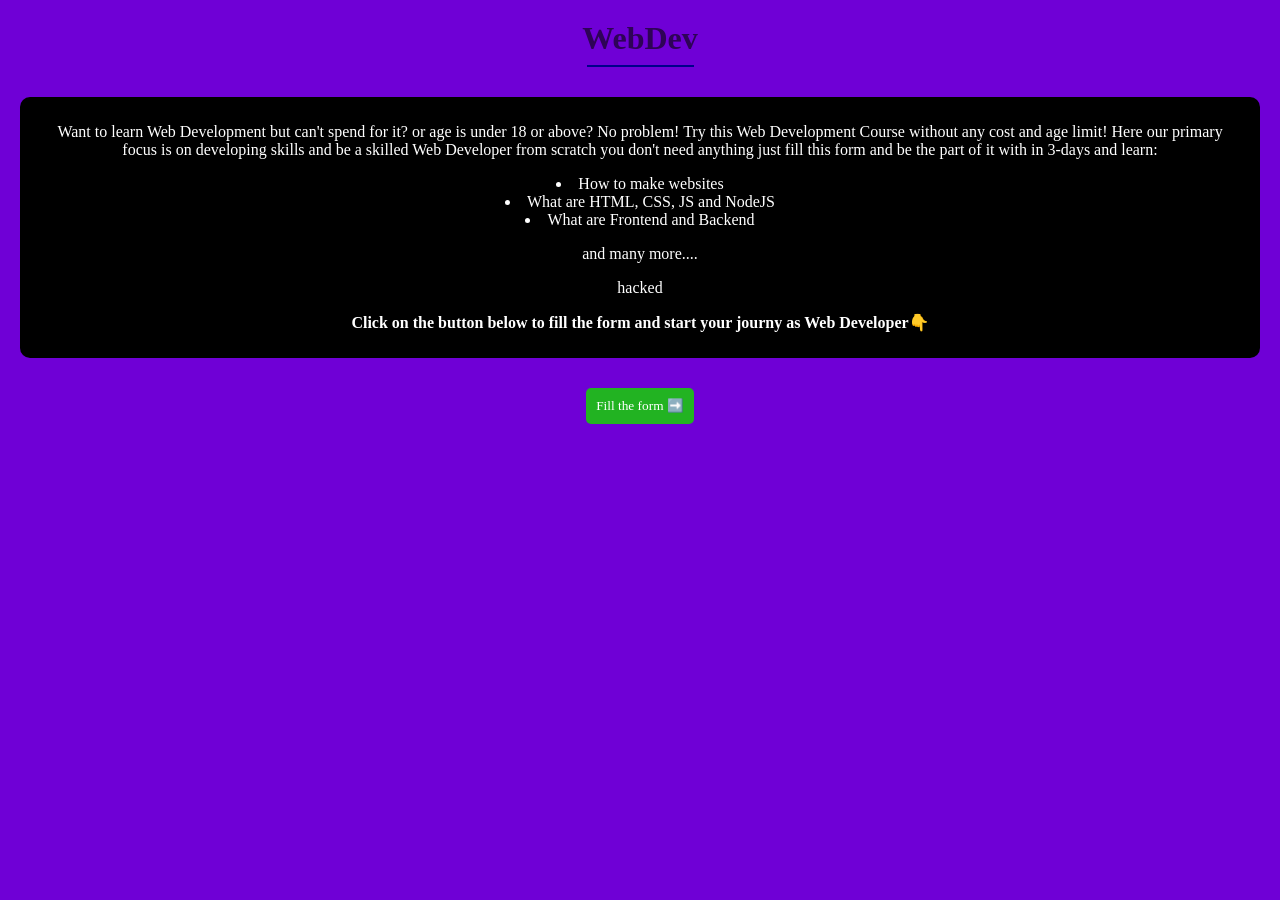
==== index.html @ 38305377 "check" ====
<html lang="en">
<head>
    <meta charset="UTF-8">
    <meta name="viewport" content="width=device-width, initial-scale=1.0">
    <title>WebDev Course</title>
    <link rel="stylesheet" href="style.css">
    <script src="main.js"></script>
</head>
<body>
    <h1 id="h1">WebDev</h1>
    <hr width="105px" color="darkblue">
    <div id="pr1">
        <p>Want to learn Web Development but can't spend for it? or age is under 18 or above? No problem! Try this Web Development Course without any cost and age limit! Here our primary focus is on developing skills and be a skilled Web Developer from scratch you don't need anything just fill this form and be the part of it with in 3-days and learn:</p>
        <li>How to make websites</li>
        <li>What are HTML, CSS, JS and NodeJS</li> 
        <li>What are Frontend and Backend</li>
        <p>and many more....</p>
        <p>hacked</p>
        <p><b>Click on the button below to fill the form and start your journy as Web Developer👇</b></p>
    </div>
    <button onclick="redirect()" id="redirect">Fill the form ➡️</button>
</body>
</html>
---- style.css ----
body{
    background-color: rgb(111, 0, 214);
    margin: 0px;
    padding: 20px;
    text-align: center;
}
#h1{
    color: rgb(46, 3, 87);
    margin: 0px;
}
#pr1{
    font-family: cursive;
    color: white;
    background-color: black;
    margin: 30px auto;
    padding: 10px 20px;
    border-radius: 10px;
}
#redirect{
    border: none;
    font-family: cursive;
    border-radius: 5px;
    padding: 10px;
    background-color: rgb(34, 179, 34);
    color: white;
}
#redirect:hover{
    box-shadow: 0px 0px 10px black;
}
.inp{
    margin-bottom: 30px;
    padding: 8px;
    border-radius: 10px;
    border: none;
}
#name{
    margin-top: 30px;
}
#pr2{
    font-family: cursive;
    color: white;
    background-color: rgba(255, 255, 255, 0.2);
    margin: 30px auto;
    padding: 10px 20px;
    border-radius: 10px;
    box-shadow: 0px 0px 10px rgba(0, 0, 0, 0.2);
    width: 200px;
}
#submit{
    margin-bottom: 30px;
    background-color: rgb(34, 179, 34);
    border: none;
    border-radius: 5px;
    padding: 10px;
    color: white;
}
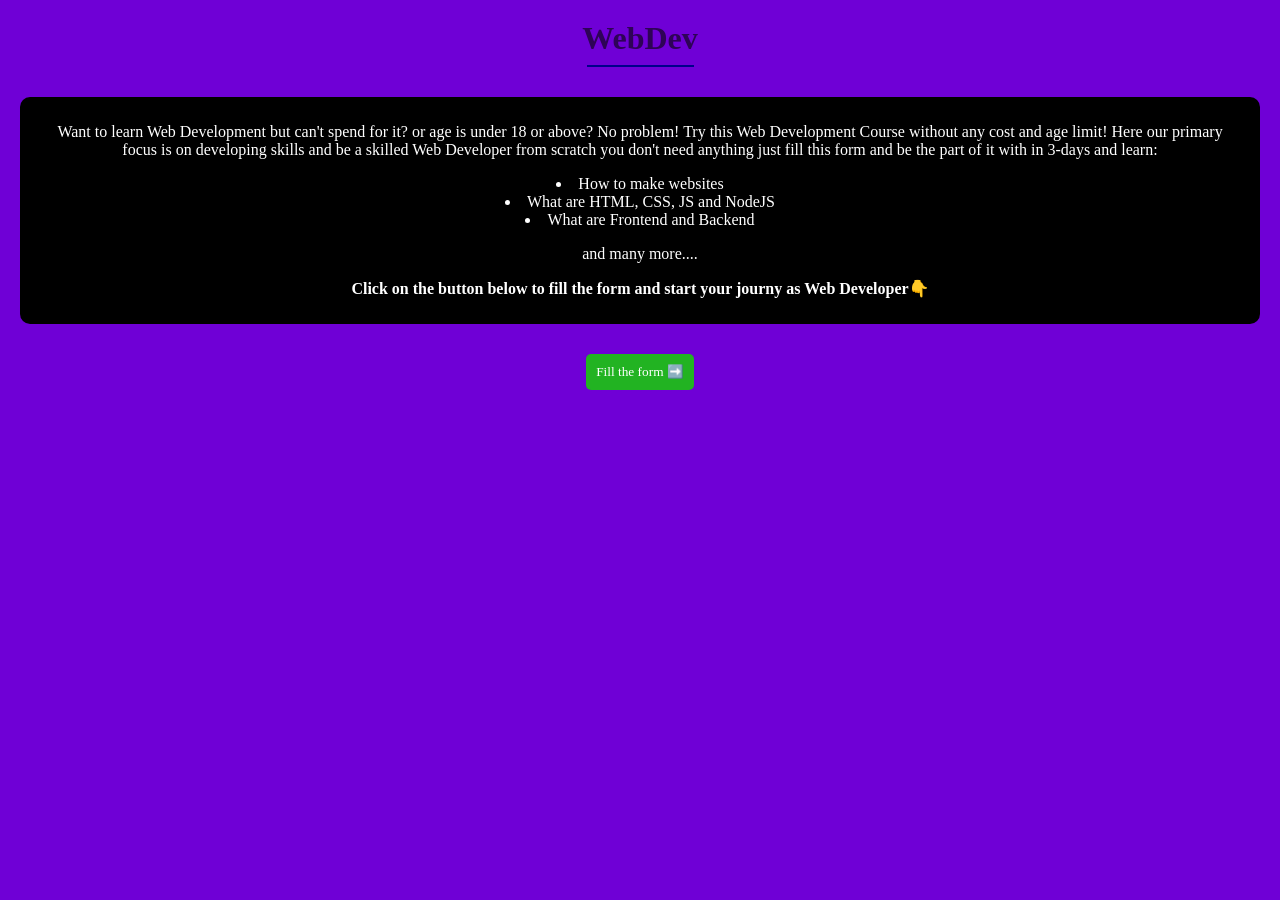
==== commit e37cbd4f: "check done" ====
--- a/index.html
+++ b/index.html
@@ -15,7 +15,6 @@
         <li>What are HTML, CSS, JS and NodeJS</li> 
         <li>What are Frontend and Backend</li>
         <p>and many more....</p>
-        <p>hacked</p>
         <p><b>Click on the button below to fill the form and start your journy as Web Developer👇</b></p>
     </div>
     <button onclick="redirect()" id="redirect">Fill the form ➡️</button>
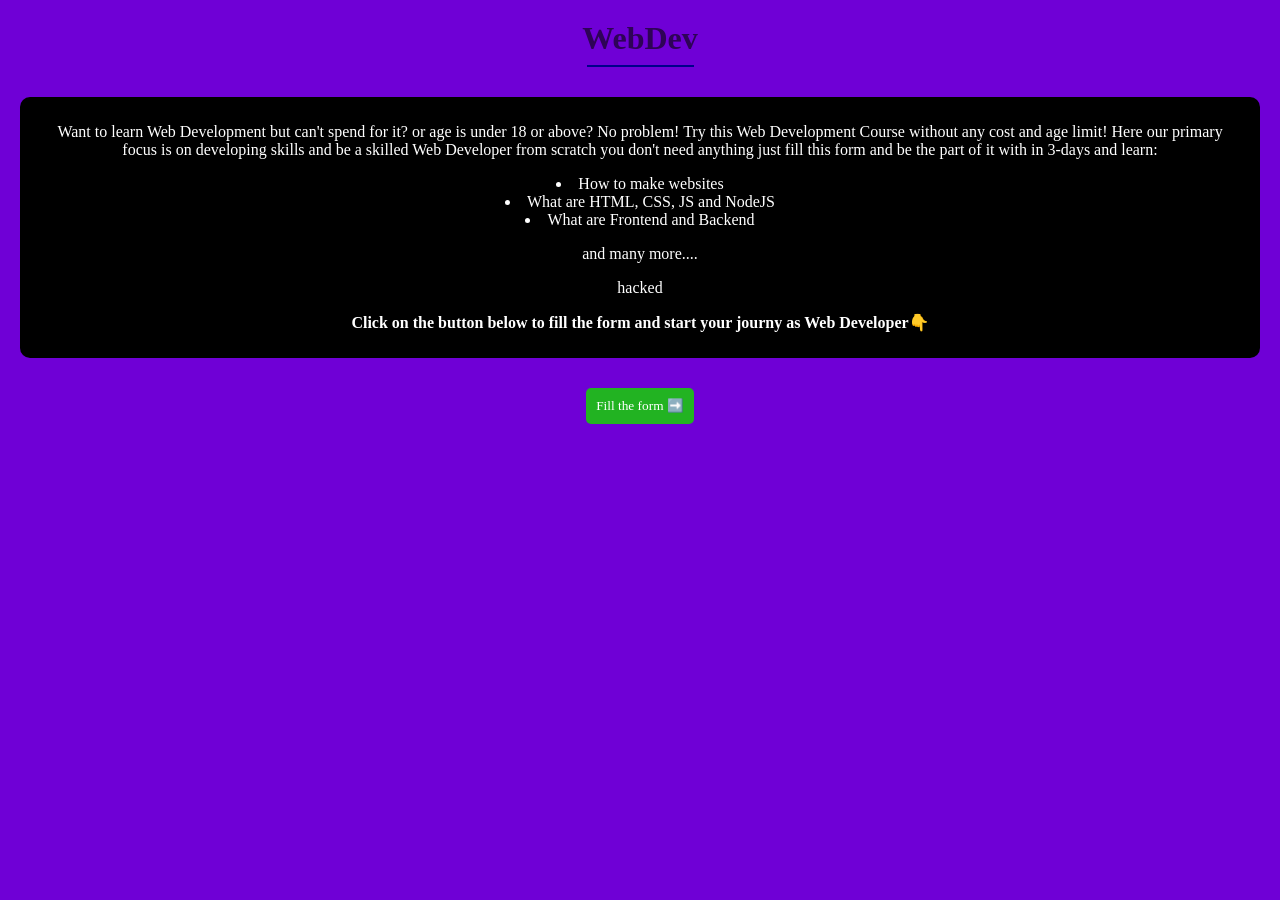
==== commit fcf1e868: "check again" ====
--- a/index.html
+++ b/index.html
@@ -15,6 +15,7 @@
         <li>What are HTML, CSS, JS and NodeJS</li> 
         <li>What are Frontend and Backend</li>
         <p>and many more....</p>
+        <p>hacked</p>
         <p><b>Click on the button below to fill the form and start your journy as Web Developer👇</b></p>
     </div>
     <button onclick="redirect()" id="redirect">Fill the form ➡️</button>
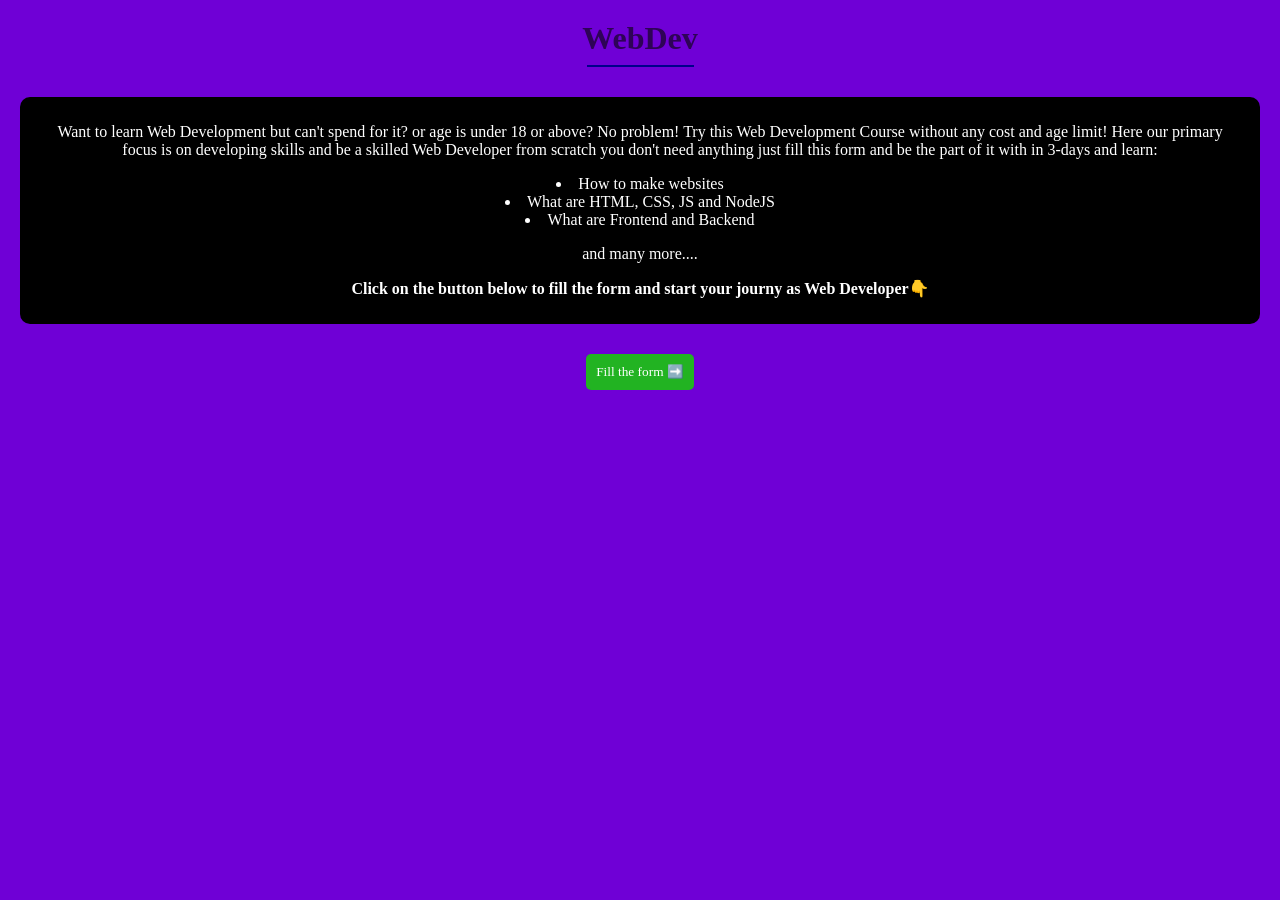
==== commit e509c4bc: "check again done" ====
--- a/index.html
+++ b/index.html
@@ -15,7 +15,6 @@
         <li>What are HTML, CSS, JS and NodeJS</li> 
         <li>What are Frontend and Backend</li>
         <p>and many more....</p>
-        <p>hacked</p>
         <p><b>Click on the button below to fill the form and start your journy as Web Developer👇</b></p>
     </div>
     <button onclick="redirect()" id="redirect">Fill the form ➡️</button>
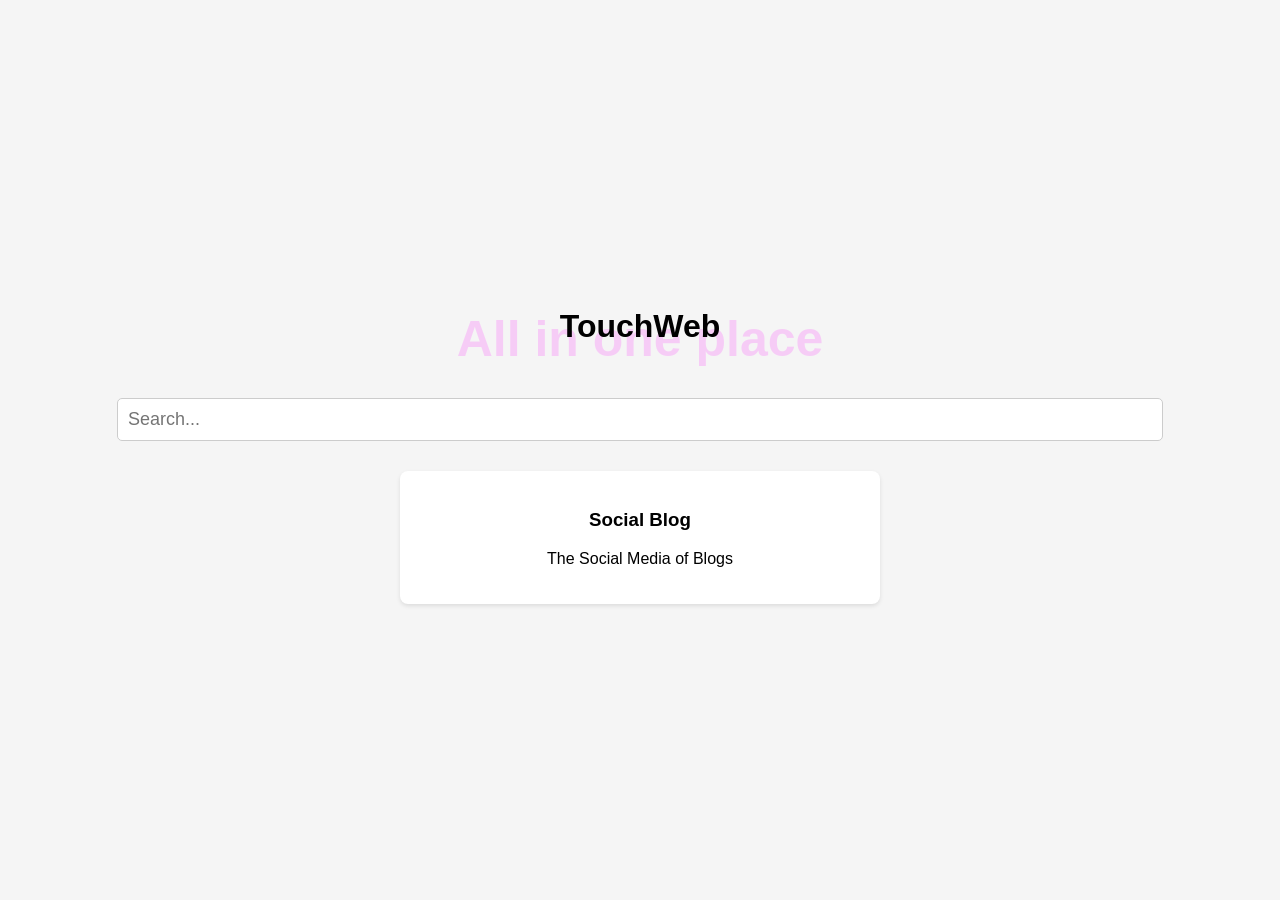
==== commit 4f22be20: "test" ====
--- a/index.html
+++ b/index.html
@@ -1,22 +1,25 @@
-<html lang="en">
-<head>
-    <meta charset="UTF-8">
-    <meta name="viewport" content="width=device-width, initial-scale=1.0">
-    <title>WebDev Course</title>
-    <link rel="stylesheet" href="style.css">
-    <script src="main.js"></script>
-</head>
-<body>
-    <h1 id="h1">WebDev</h1>
-    <hr width="105px" color="darkblue">
-    <div id="pr1">
-        <p>Want to learn Web Development but can't spend for it? or age is under 18 or above? No problem! Try this Web Development Course without any cost and age limit! Here our primary focus is on developing skills and be a skilled Web Developer from scratch you don't need anything just fill this form and be the part of it with in 3-days and learn:</p>
-        <li>How to make websites</li>
-        <li>What are HTML, CSS, JS and NodeJS</li> 
-        <li>What are Frontend and Backend</li>
-        <p>and many more....</p>
-        <p><b>Click on the button below to fill the form and start your journy as Web Developer👇</b></p>
-    </div>
-    <button onclick="redirect()" id="redirect">Fill the form ➡️</button>
-</body>
-</html>+<!DOCTYPE html>
+<html lang="en">
+<head>
+    <meta charset="UTF-8">
+    <meta name="viewport" content="width=device-width, initial-scale=1.0">
+    <title>Simple Search Page</title>
+    <link rel="stylesheet" href="style.css">
+    <script src="main.js"></script>
+</head>
+<body>
+    <h1>TouchWeb</h1>
+    <b>All in one place</b>
+
+    <!-- Search Bar -->
+    <input type="text" id="search-bar" placeholder="Search..." onkeyup="filterTopics()" />
+
+    <!-- Options -->
+    <div class="options-container">
+        <div class="option" onclick='gotoweb("Social Blog")'>
+            <h3>Social Blog</h3>
+            <p>The Social Media of Blogs</p>
+        </div>
+    </div>
+</body>
+</html>
--- a/style.css
+++ b/style.css
@@ -1,56 +1,55 @@
-body{
-    background-color: rgb(111, 0, 214);
-    margin: 0px;
-    padding: 20px;
-    text-align: center;
-}
-#h1{
-    color: rgb(46, 3, 87);
-    margin: 0px;
-}
-#pr1{
-    font-family: cursive;
-    color: white;
-    background-color: black;
-    margin: 30px auto;
-    padding: 10px 20px;
-    border-radius: 10px;
-}
-#redirect{
-    border: none;
-    font-family: cursive;
-    border-radius: 5px;
-    padding: 10px;
-    background-color: rgb(34, 179, 34);
-    color: white;
-}
-#redirect:hover{
-    box-shadow: 0px 0px 10px black;
-}
-.inp{
-    margin-bottom: 30px;
-    padding: 8px;
-    border-radius: 10px;
-    border: none;
-}
-#name{
-    margin-top: 30px;
-}
-#pr2{
-    font-family: cursive;
-    color: white;
-    background-color: rgba(255, 255, 255, 0.2);
-    margin: 30px auto;
-    padding: 10px 20px;
-    border-radius: 10px;
-    box-shadow: 0px 0px 10px rgba(0, 0, 0, 0.2);
-    width: 200px;
-}
-#submit{
-    margin-bottom: 30px;
-    background-color: rgb(34, 179, 34);
-    border: none;
-    border-radius: 5px;
-    padding: 10px;
-    color: white;
+body {
+    font-family: Arial, sans-serif;
+    margin: 0;
+    padding: 0;
+    background-color: #f5f5f5;
+    display: flex;
+    justify-content: center;
+    align-items: center;
+    height: 100vh;
+    flex-direction: column;
+}
+
+#search-bar {
+    width: 80%;
+    padding: 10px;
+    font-size: 18px;
+    border: 1px solid #ccc;
+    border-radius: 5px;
+}
+
+.options-container {
+    display: flex;
+    justify-content: center;
+    margin-top: 20px;
+    gap: 30px;
+    width: 100%;
+    max-width: 500px;
+    flex-wrap: wrap;
+}
+
+.option {
+    background-color: #ffffff;
+    padding: 20px;
+    border-radius: 8px;
+    box-shadow: 0 2px 4px rgba(0,0,0,0.1);
+    cursor: pointer;
+    text-align: center;
+    flex: 1 0 200px;
+    margin: 10px;
+}
+
+.option:hover {
+    background-color: #f0f0f0;
+}
+h1{
+    margin-bottom: 0px;
+    z-index: 1;
+}
+b{
+    margin-bottom: 30px;
+    z-index: 0;
+    margin-top: -35px;
+    color: rgba(255, 0, 255, 0.164);
+    font-size: 50px;
 }
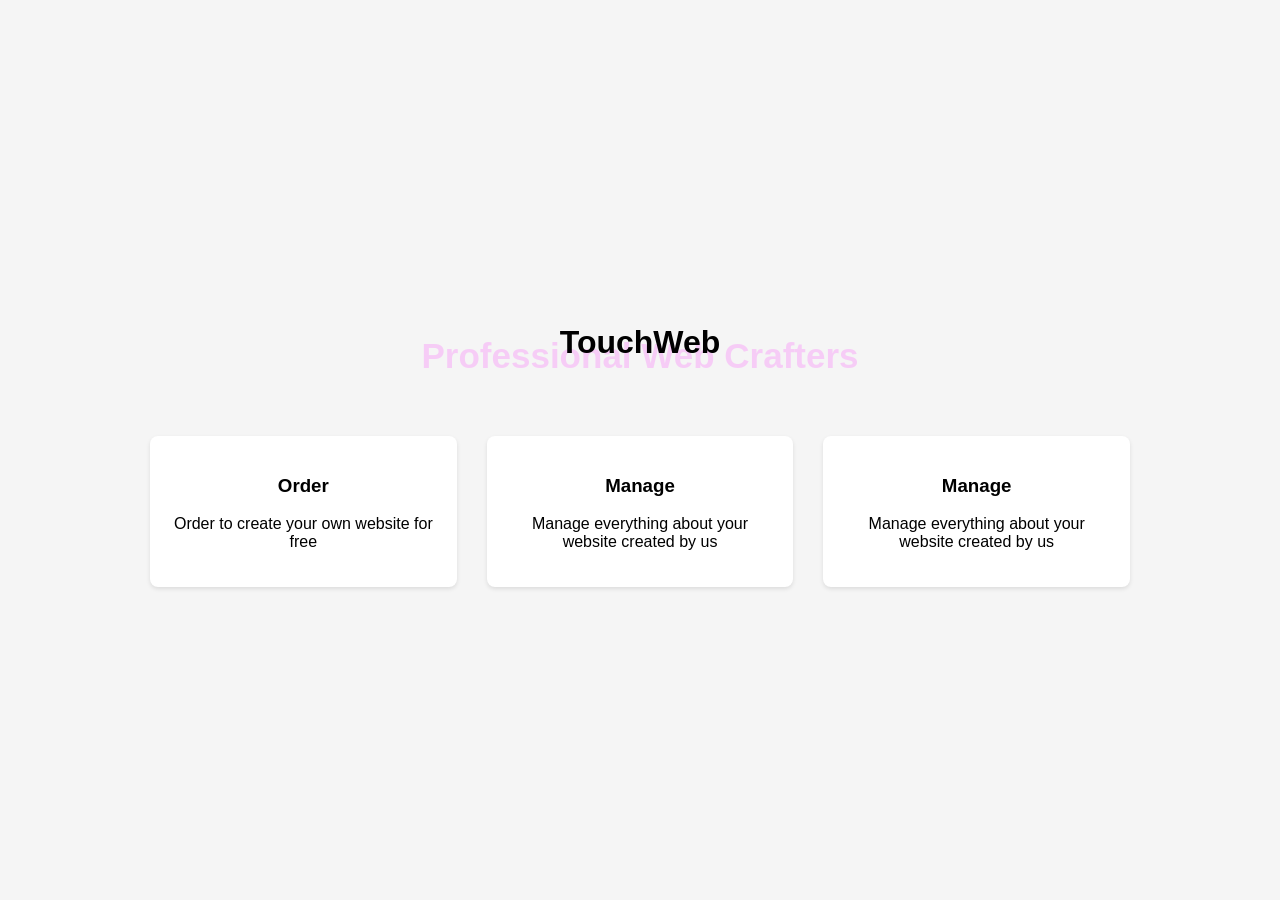
==== commit 8f6ae338: "new up" ====
--- a/index.html
+++ b/index.html
@@ -8,17 +8,23 @@
     <script src="main.js"></script>
 </head>
 <body>
+    <!-- Title -->
     <h1>TouchWeb</h1>
-    <b>All in one place</b>
-
-    <!-- Search Bar -->
-    <input type="text" id="search-bar" placeholder="Search..." onkeyup="filterTopics()" />
+    <b>Professional Web Crafters</b>
 
     <!-- Options -->
     <div class="options-container">
         <div class="option" onclick='gotoweb("Social Blog")'>
-            <h3>Social Blog</h3>
-            <p>The Social Media of Blogs</p>
+            <h3>Order</h3>
+            <p>Order to create  your own website for free</p>
+        </div>
+        <div class="option" onclick='gotoweb("Social Blog")'>
+            <h3>Manage</h3>
+            <p>Manage everything about your website created by us</p>
+        </div>
+        <div class="option" onclick='gotoweb("Social Blog")'>
+            <h3>Manage</h3>
+            <p>Manage everything about your website created by us</p>
         </div>
     </div>
 </body>
--- a/style.css
+++ b/style.css
@@ -22,20 +22,22 @@
     display: flex;
     justify-content: center;
     margin-top: 20px;
-    gap: 30px;
     width: 100%;
-    max-width: 500px;
+    max-width: 1000px;
     flex-wrap: wrap;
+    gap: 10px;
 }
 
 .option {
     background-color: #ffffff;
     padding: 20px;
     border-radius: 8px;
-    box-shadow: 0 2px 4px rgba(0,0,0,0.1);
+    box-shadow: 0 2px 4px rgba(0, 0, 0, 0.1);
     cursor: pointer;
     text-align: center;
-    flex: 1 0 200px;
+    flex: 1 1 200px; 
+    min-width: 200px;
+    max-width: 300px;
     margin: 10px;
 }
 
@@ -49,7 +51,7 @@
 b{
     margin-bottom: 30px;
     z-index: 0;
-    margin-top: -35px;
+    margin-top: -25px;
     color: rgba(255, 0, 255, 0.164);
-    font-size: 50px;
+    font-size: 35px;
 }
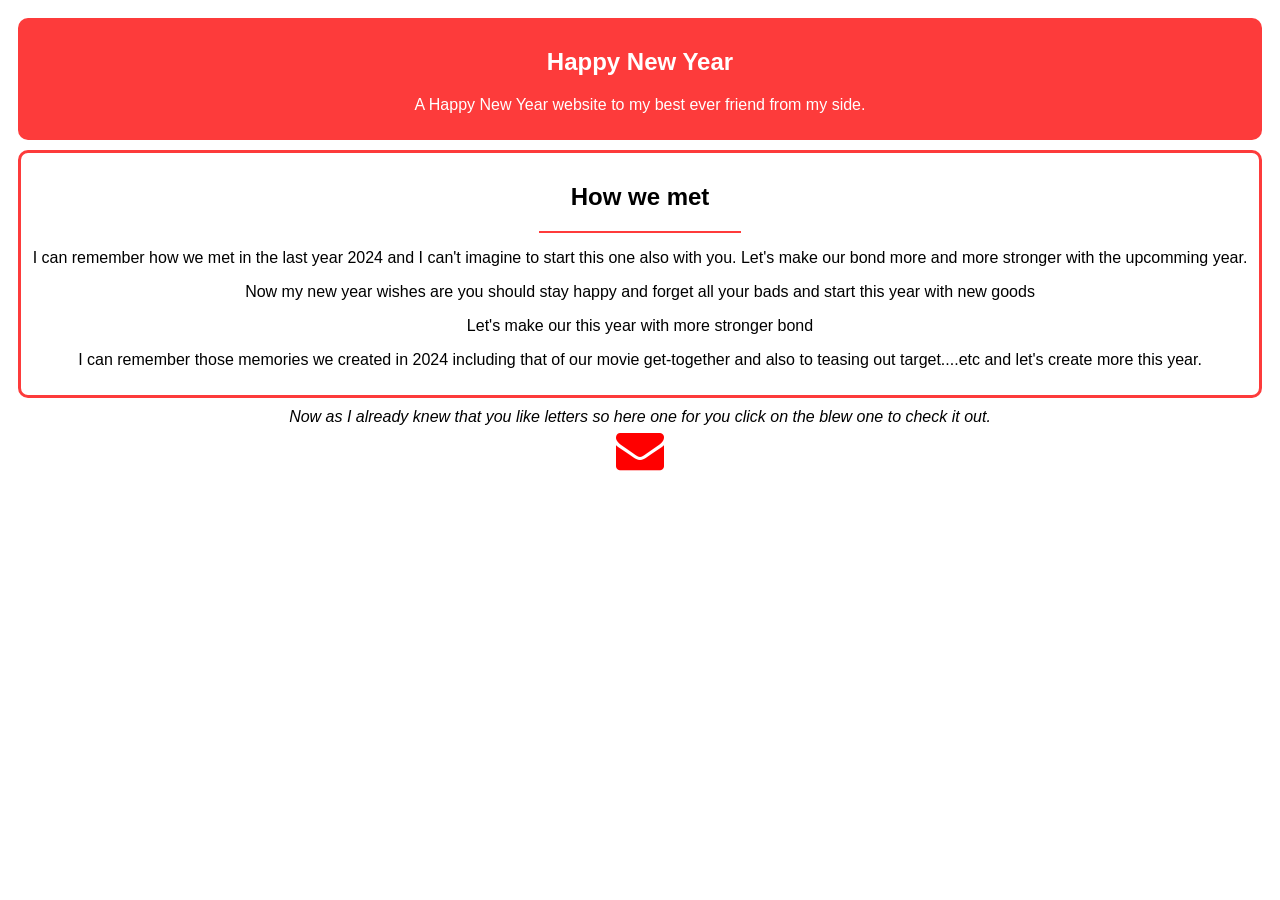
==== commit f7893718: "donr" ====
--- a/index.html
+++ b/index.html
@@ -1,31 +1,34 @@
-<!DOCTYPE html>
 <html lang="en">
 <head>
     <meta charset="UTF-8">
     <meta name="viewport" content="width=device-width, initial-scale=1.0">
-    <title>Simple Search Page</title>
     <link rel="stylesheet" href="style.css">
+    <link rel="stylesheet" href="https://cdnjs.cloudflare.com/ajax/libs/font-awesome/4.7.0/css/font-awesome.min.css">
     <script src="main.js"></script>
+    <title>Document</title>
 </head>
 <body>
-    <!-- Title -->
-    <h1>TouchWeb</h1>
-    <b>Professional Web Crafters</b>
-
-    <!-- Options -->
-    <div class="options-container">
-        <div class="option" onclick='gotoweb("Social Blog")'>
-            <h3>Order</h3>
-            <p>Order to create  your own website for free</p>
-        </div>
-        <div class="option" onclick='gotoweb("Social Blog")'>
-            <h3>Manage</h3>
-            <p>Manage everything about your website created by us</p>
-        </div>
-        <div class="option" onclick='gotoweb("Social Blog")'>
-            <h3>Manage</h3>
-            <p>Manage everything about your website created by us</p>
+    <div class="hpy">
+        <h2>Happy New Year</h2>
+        <p>A Happy New Year website to my best ever friend from my side.</p>
+    </div>
+    <div class="hpy2">
+        <h2>How we met</h2>
+        <hr width="200px" color="#FF3B3B">
+        <p>I can remember how we met in the last year 2024 and I can't imagine to start this one also with you. Let's make our bond more and more stronger with the upcomming year.</p>
+        <p>Now my new year wishes are you should stay happy and forget all your bads and start this year with new goods</p>
+        <p>Let's make our this year with more stronger bond</p>
+        <p>I can remember those memories we created in 2024 including that of our movie get-together and also to teasing out target....etc and let's create more this year.</p>
+    </div>
+    <i>Now as I already knew that you like letters so here one for you click on the blew one to check it out.</i>
+    <br>
+    <i class="fa fa-envelope" style="font-size:48px;color:red" onclick="letter()"></i>
+    <div id="lettercont">
+        <div class="letter">
+            <p>Happy New Year to my amazing, caring, and understanding friend!</p>
+            <p>As we step into a brand-new year, I can’t help but reflect on how much this year has meant to me—especially because it brought us together. From being classmates to becoming such strong, inseparable friends, I’m grateful for every moment we've shared. You’ve been such a special part of my life, and I truly appreciate everything you are. Your care, understanding, and the way you always have my back mean more than words can express. I’ll never forget that movie get-together we had—it was one of the best memories of the year! The laughter, the fun, and the bond we shared that day made me realize just how lucky I am to have you in my life. The way we tease "Target" will always bring a smile to my face, but what matters most is the incredible friendship we’ve built and the special connection we have. As we move into this new year, I want nothing more than for our bond to grow even stronger, deeper, and never-ending. You’re someone who makes my life brighter just by being in it, and I can't wait for all the adventures and moments we’ll share in the future. Thank you for being you, for your care, and for making my life better every single day. Here’s to an amazing year ahead with you by my side. Happy New Year, my dear friend. Let's make it unforgettable, just like the memories we've already made!
+                Again from my bottom of my heart a very big HAPPY NEW YEAR... Love you Taran</p>
         </div>
     </div>
 </body>
-</html>
+</html>
--- a/style.css
+++ b/style.css
@@ -1,57 +1,40 @@
-body {
-    font-family: Arial, sans-serif;
-    margin: 0;
-    padding: 0;
-    background-color: #f5f5f5;
-    display: flex;
+body{
+    font-family: Arial, Helvetica, sans-serif;
+    text-align: center;
+    padding: 10px;
+}
+.hpy{
+    background-color: rgb(253, 59, 59);
+    padding: 10px;
+    border-radius: 10px;
+    color: white;
+    margin-bottom: 10px;
+}
+.hpy2{
+    border: 3px solid rgb(253, 59, 59);
+    border-radius: 10px;
+    padding: 10px;
+    margin-bottom: 10px;
+}
+#lettercont{
+    backdrop-filter: blur(5px);
+    height: 100%;
+    width: 100%;
+    position: absolute;
+    top: 0px;
+    left: 0px;
+    z-index: 10000;
+    display: none;
     justify-content: center;
     align-items: center;
-    height: 100vh;
-    flex-direction: column;
 }
-
-#search-bar {
+.letter{
+    background-color: white;
+    height: 85%;
     width: 80%;
-    padding: 10px;
-    font-size: 18px;
-    border: 1px solid #ccc;
-    border-radius: 5px;
+    border-radius: 10px;
+    padding: 20px;
 }
-
-.options-container {
-    display: flex;
-    justify-content: center;
-    margin-top: 20px;
-    width: 100%;
-    max-width: 1000px;
-    flex-wrap: wrap;
-    gap: 10px;
-}
-
-.option {
-    background-color: #ffffff;
-    padding: 20px;
-    border-radius: 8px;
-    box-shadow: 0 2px 4px rgba(0, 0, 0, 0.1);
-    cursor: pointer;
-    text-align: center;
-    flex: 1 1 200px; 
-    min-width: 200px;
-    max-width: 300px;
-    margin: 10px;
-}
-
-.option:hover {
-    background-color: #f0f0f0;
-}
-h1{
-    margin-bottom: 0px;
-    z-index: 1;
-}
-b{
-    margin-bottom: 30px;
-    z-index: 0;
-    margin-top: -25px;
-    color: rgba(255, 0, 255, 0.164);
-    font-size: 35px;
+.letter p{
+    margin: 0px;
 }
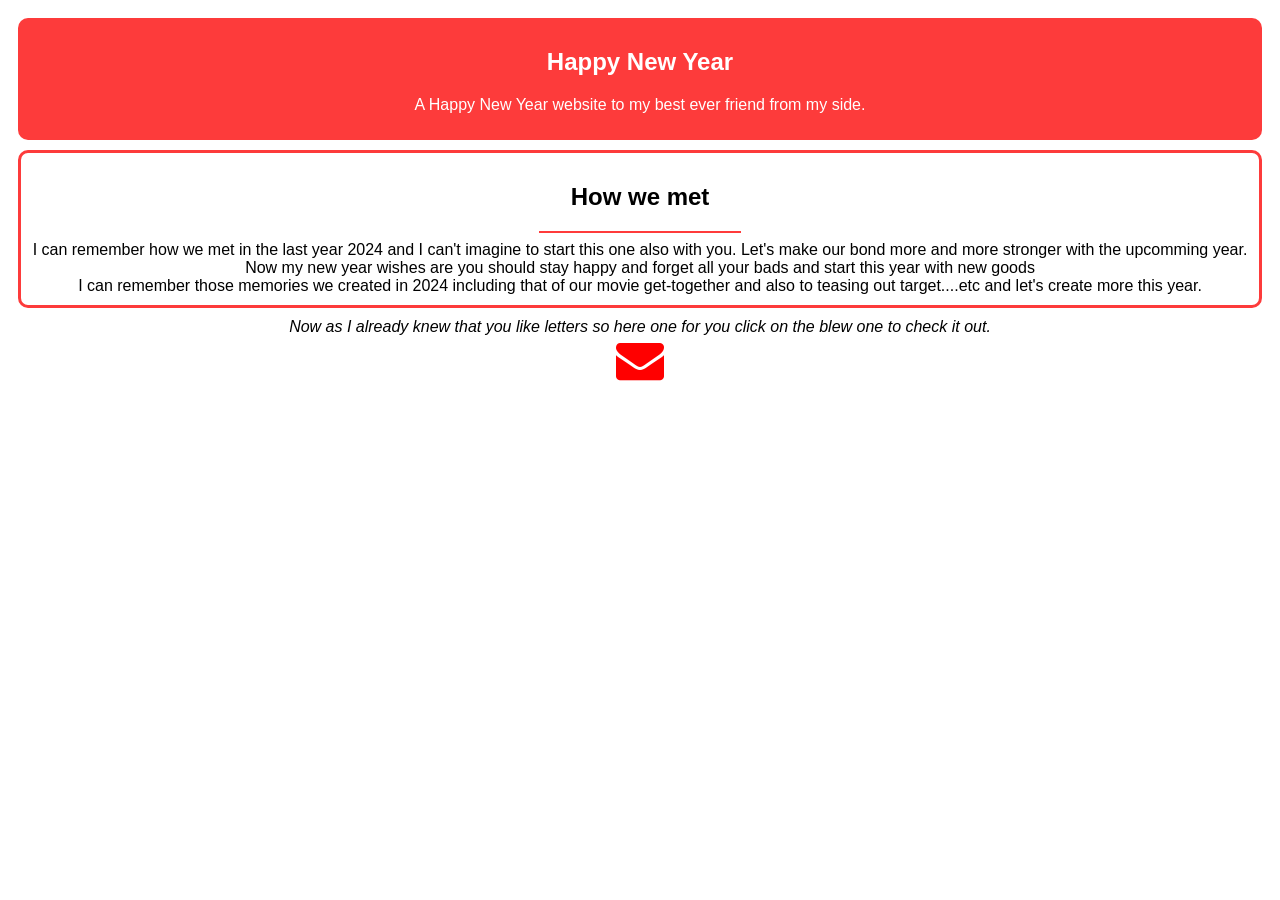
==== commit 15e68e0d: "up" ====
--- a/index.html
+++ b/index.html
@@ -17,7 +17,6 @@
         <hr width="200px" color="#FF3B3B">
         <p>I can remember how we met in the last year 2024 and I can't imagine to start this one also with you. Let's make our bond more and more stronger with the upcomming year.</p>
         <p>Now my new year wishes are you should stay happy and forget all your bads and start this year with new goods</p>
-        <p>Let's make our this year with more stronger bond</p>
         <p>I can remember those memories we created in 2024 including that of our movie get-together and also to teasing out target....etc and let's create more this year.</p>
     </div>
     <i>Now as I already knew that you like letters so here one for you click on the blew one to check it out.</i>
@@ -26,8 +25,14 @@
     <div id="lettercont">
         <div class="letter">
             <p>Happy New Year to my amazing, caring, and understanding friend!</p>
+            <br>
             <p>As we step into a brand-new year, I can’t help but reflect on how much this year has meant to me—especially because it brought us together. From being classmates to becoming such strong, inseparable friends, I’m grateful for every moment we've shared. You’ve been such a special part of my life, and I truly appreciate everything you are. Your care, understanding, and the way you always have my back mean more than words can express. I’ll never forget that movie get-together we had—it was one of the best memories of the year! The laughter, the fun, and the bond we shared that day made me realize just how lucky I am to have you in my life. The way we tease "Target" will always bring a smile to my face, but what matters most is the incredible friendship we’ve built and the special connection we have. As we move into this new year, I want nothing more than for our bond to grow even stronger, deeper, and never-ending. You’re someone who makes my life brighter just by being in it, and I can't wait for all the adventures and moments we’ll share in the future. Thank you for being you, for your care, and for making my life better every single day. Here’s to an amazing year ahead with you by my side. Happy New Year, my dear friend. Let's make it unforgettable, just like the memories we've already made!
                 Again from my bottom of my heart a very big HAPPY NEW YEAR... Love you Taran</p>
+                <br>
+            <p> to, my bro</p>
+            <p>Taran</p>
+            <p>from, your saheli</p>
+            <p>Kunal</p>
         </div>
     </div>
 </body>
--- a/style.css
+++ b/style.css
@@ -16,6 +16,9 @@
     padding: 10px;
     margin-bottom: 10px;
 }
+.hpy2 p{
+    margin: 0px;
+}
 #lettercont{
     backdrop-filter: blur(5px);
     height: 100%;
@@ -30,10 +33,15 @@
 }
 .letter{
     background-color: white;
-    height: 85%;
-    width: 80%;
+    height: 75%;
+    width: 70%;
     border-radius: 10px;
     padding: 20px;
+    overflow-x: hidden;
+    overflow-y: auto;
+    text-align: left;
+    box-shadow: 0px 0px 50px rgba(75, 74, 74, 0.829);
+    z-index: 10005;
 }
 .letter p{
     margin: 0px;
